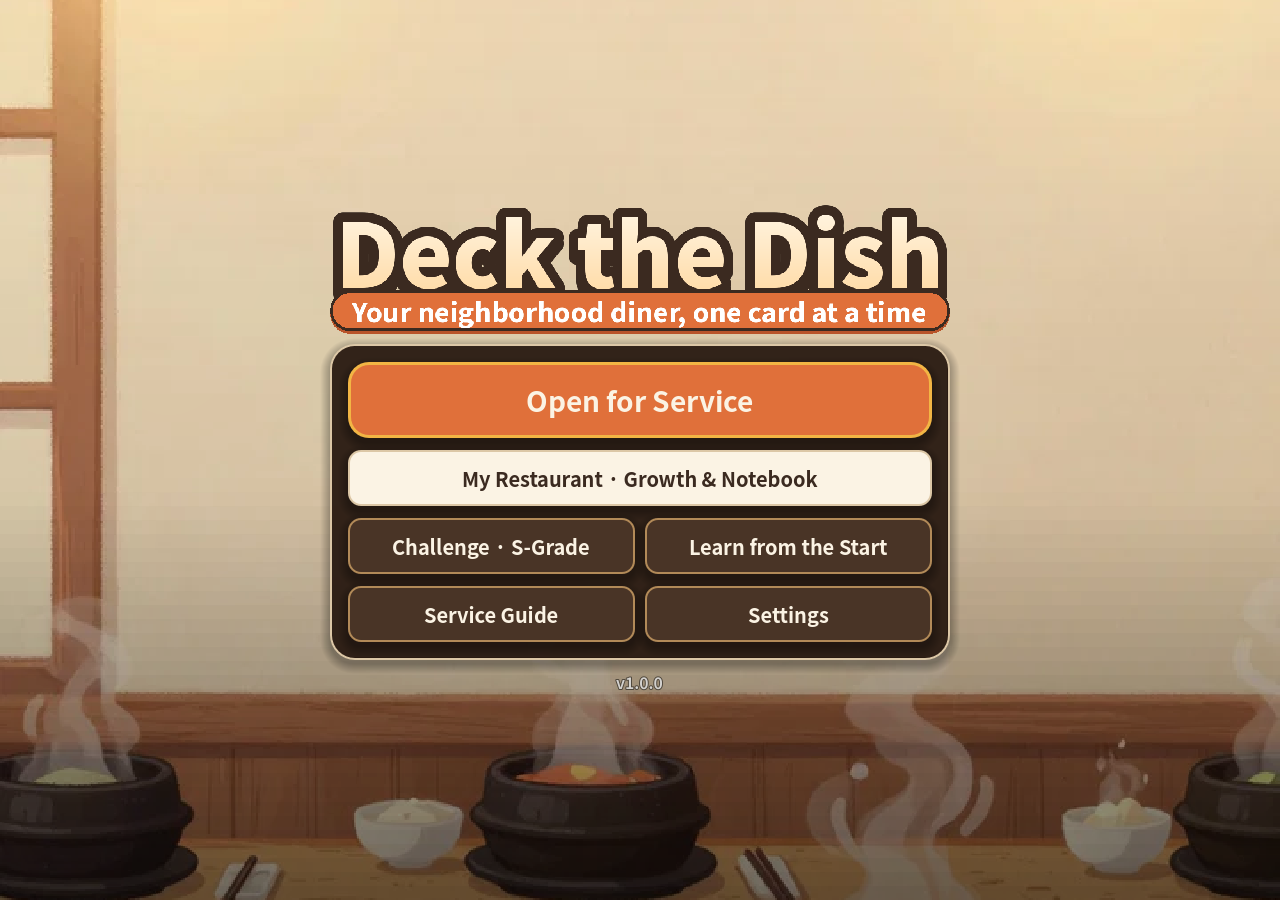
==== play/index.html @ 9293ccc4 "Launch site: landing, privacy, terms, support, licenses and web build Co-Authored-By: Claude Opus 5." ====
<!DOCTYPE html>
<html lang="en">
	<head>
		<meta charset="utf-8">
		<meta name="viewport" content="width=device-width, user-scalable=no, initial-scale=1.0">
		<title>Deck the Dish</title>
		<style>
html, body, #canvas {
	margin: 0;
	padding: 0;
	border: 0;
}

body {
	color: white;
	background-color: black;
	overflow: hidden;
	touch-action: none;
}

#canvas {
	display: block;
}

#canvas:focus {
	outline: none;
}

#status, #status-splash, #status-progress {
	position: absolute;
	left: 0;
	right: 0;
}

#status, #status-splash {
	top: 0;
	bottom: 0;
}

#status {
	background-color: #2a1e17;
	display: flex;
	flex-direction: column;
	justify-content: center;
	align-items: center;
	visibility: hidden;
}

#status-splash {
	max-height: 100%;
	max-width: 100%;
	margin: auto;
}

#status-splash.show-image--false {
	display: none;
}

#status-splash.fullsize--true {
	height: 100%;
	width: 100%;
	object-fit: contain;
}

#status-splash.use-filter--false {
	image-rendering: pixelated;
}

#status-progress, #status-notice {
	display: none;
}

#status-progress {
	bottom: 10%;
	width: 50%;
	margin: 0 auto;
}

#status-notice {
	background-color: #5b3943;
	border-radius: 0.5rem;
	border: 1px solid #9b3943;
	color: #e0e0e0;
	font-family: 'Noto Sans', 'Droid Sans', Arial, sans-serif;
	line-height: 1.3;
	margin: 0 2rem;
	overflow: hidden;
	padding: 1rem;
	text-align: center;
	z-index: 1;
}
		</style>
		<link id="-gd-engine-icon" rel="icon" type="image/png" href="index.icon.png" />
<link rel="apple-touch-icon" href="index.apple-touch-icon.png"/>

	</head>
	<body>
		<canvas id="canvas">
			Your browser does not support the canvas tag.
		</canvas>

		<noscript>
			Your browser does not support JavaScript.
		</noscript>

		<div id="status">
			<img id="status-splash" class="show-image--true fullsize--true use-filter--true" src="index.png" alt="">
			<progress id="status-progress"></progress>
			<div id="status-notice"></div>
		</div>

		<script src="index.js"></script>
		<script>
const GODOT_CONFIG = {"args":[],"canvasResizePolicy":2,"emscriptenPoolSize":8,"ensureCrossOriginIsolationHeaders":true,"executable":"index","experimentalVK":false,"fileSizes":{"index.pck":10081904,"index.wasm":39514754},"focusCanvas":true,"gdextensionLibs":[],"godotPoolSize":4};
const GODOT_THREADS_ENABLED = false;
const engine = new Engine(GODOT_CONFIG);

(function () {
	const statusOverlay = document.getElementById('status');
	const statusProgress = document.getElementById('status-progress');
	const statusNotice = document.getElementById('status-notice');

	let initializing = true;
	let statusMode = '';

	function setStatusMode(mode) {
		if (statusMode === mode || !initializing) {
			return;
		}
		if (mode === 'hidden') {
			statusOverlay.remove();
			initializing = false;
			return;
		}
		statusOverlay.style.visibility = 'visible';
		statusProgress.style.display = mode === 'progress' ? 'block' : 'none';
		statusNotice.style.display = mode === 'notice' ? 'block' : 'none';
		statusMode = mode;
	}

	function setStatusNotice(text) {
		while (statusNotice.lastChild) {
			statusNotice.removeChild(statusNotice.lastChild);
		}
		const lines = text.split('\n');
		lines.forEach((line) => {
			statusNotice.appendChild(document.createTextNode(line));
			statusNotice.appendChild(document.createElement('br'));
		});
	}

	function displayFailureNotice(err) {
		console.error(err);
		if (err instanceof Error) {
			setStatusNotice(err.message);
		} else if (typeof err === 'string') {
			setStatusNotice(err);
		} else {
			setStatusNotice('An unknown error occurred.');
		}
		setStatusMode('notice');
		initializing = false;
	}

	const missing = Engine.getMissingFeatures({
		threads: GODOT_THREADS_ENABLED,
	});

	if (missing.length !== 0) {
		if (GODOT_CONFIG['serviceWorker'] && GODOT_CONFIG['ensureCrossOriginIsolationHeaders'] && 'serviceWorker' in navigator) {
			let serviceWorkerRegistrationPromise;
			try {
				serviceWorkerRegistrationPromise = navigator.serviceWorker.getRegistration();
			} catch (err) {
				serviceWorkerRegistrationPromise = Promise.reject(new Error('Service worker registration failed.'));
			}
			// There's a chance that installing the service worker would fix the issue
			Promise.race([
				serviceWorkerRegistrationPromise.then((registration) => {
					if (registration != null) {
						return Promise.reject(new Error('Service worker already exists.'));
					}
					return registration;
				}).then(() => engine.installServiceWorker()),
				// For some reason, `getRegistration()` can stall
				new Promise((resolve) => {
					setTimeout(() => resolve(), 2000);
				}),
			]).then(() => {
				// Reload if there was no error.
				window.location.reload();
			}).catch((err) => {
				console.error('Error while registering service worker:', err);
			});
		} else {
			// Display the message as usual
			const missingMsg = 'Error\nThe following features required to run Godot projects on the Web are missing:\n';
			displayFailureNotice(missingMsg + missing.join('\n'));
		}
	} else {
		setStatusMode('progress');
		engine.startGame({
			'onProgress': function (current, total) {
				if (current > 0 && total > 0) {
					statusProgress.value = current;
					statusProgress.max = total;
				} else {
					statusProgress.removeAttribute('value');
					statusProgress.removeAttribute('max');
				}
			},
		}).then(() => {
			setStatusMode('hidden');
		}, displayFailureNotice);
	}
}());
		</script>
	</body>
</html>
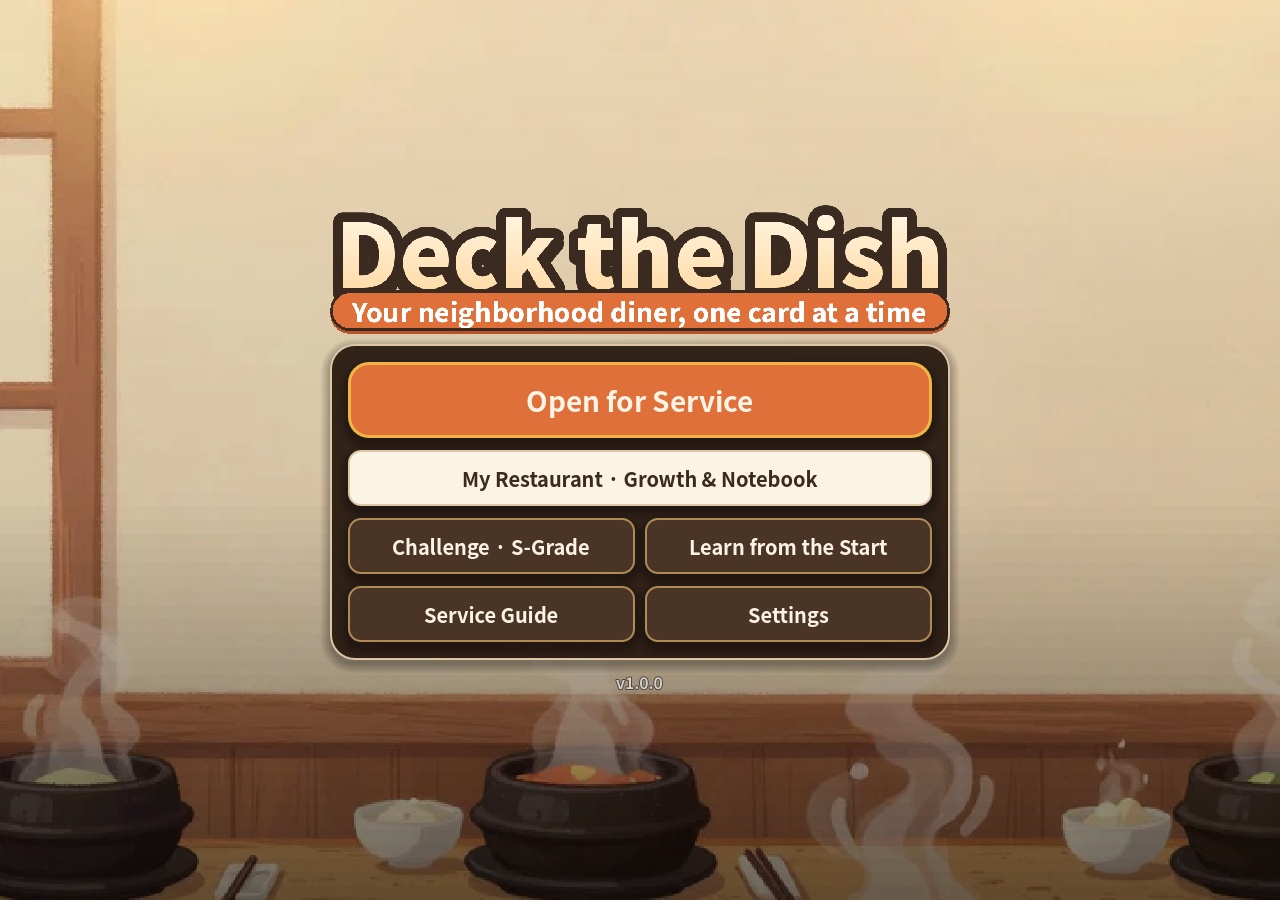
==== commit 56be794c: "Update web build to dc95fac Co-Authored-By: Claude Opus 5.5 <noreply@anthropic.com>" ====
--- a/play/index.html
+++ b/play/index.html
@@ -111,7 +111,7 @@
 
 		<script src="index.js"></script>
 		<script>
-const GODOT_CONFIG = {"args":[],"canvasResizePolicy":2,"emscriptenPoolSize":8,"ensureCrossOriginIsolationHeaders":true,"executable":"index","experimentalVK":false,"fileSizes":{"index.pck":10081904,"index.wasm":39514754},"focusCanvas":true,"gdextensionLibs":[],"godotPoolSize":4};
+const GODOT_CONFIG = {"args":[],"canvasResizePolicy":2,"emscriptenPoolSize":8,"ensureCrossOriginIsolationHeaders":true,"executable":"index","experimentalVK":false,"fileSizes":{"index.pck":10096172,"index.wasm":39514754},"focusCanvas":true,"gdextensionLibs":[],"godotPoolSize":4};
 const GODOT_THREADS_ENABLED = false;
 const engine = new Engine(GODOT_CONFIG);
 
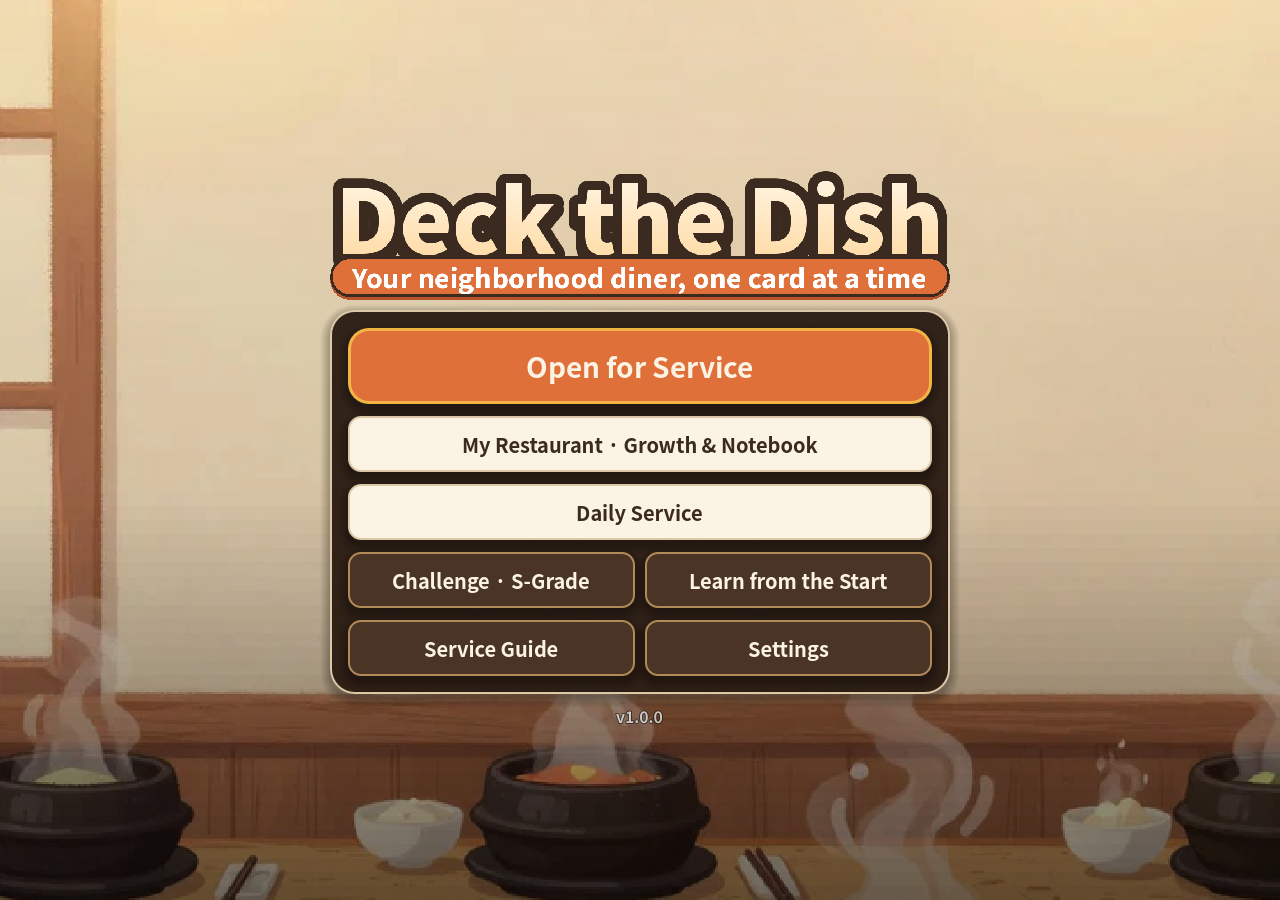
==== commit 389800b8: "Achievements, Daily Service and transfer codes: docs, FAQ, screenshots, web build a36cecd Co-Authore" ====
--- a/play/index.html
+++ b/play/index.html
@@ -111,7 +111,7 @@
 
 		<script src="index.js"></script>
 		<script>
-const GODOT_CONFIG = {"args":[],"canvasResizePolicy":2,"emscriptenPoolSize":8,"ensureCrossOriginIsolationHeaders":true,"executable":"index","experimentalVK":false,"fileSizes":{"index.pck":10096172,"index.wasm":39514754},"focusCanvas":true,"gdextensionLibs":[],"godotPoolSize":4};
+const GODOT_CONFIG = {"args":[],"canvasResizePolicy":2,"emscriptenPoolSize":8,"ensureCrossOriginIsolationHeaders":true,"executable":"index","experimentalVK":false,"fileSizes":{"index.pck":12237928,"index.wasm":39514754},"focusCanvas":true,"gdextensionLibs":[],"godotPoolSize":4};
 const GODOT_THREADS_ENABLED = false;
 const engine = new Engine(GODOT_CONFIG);
 
